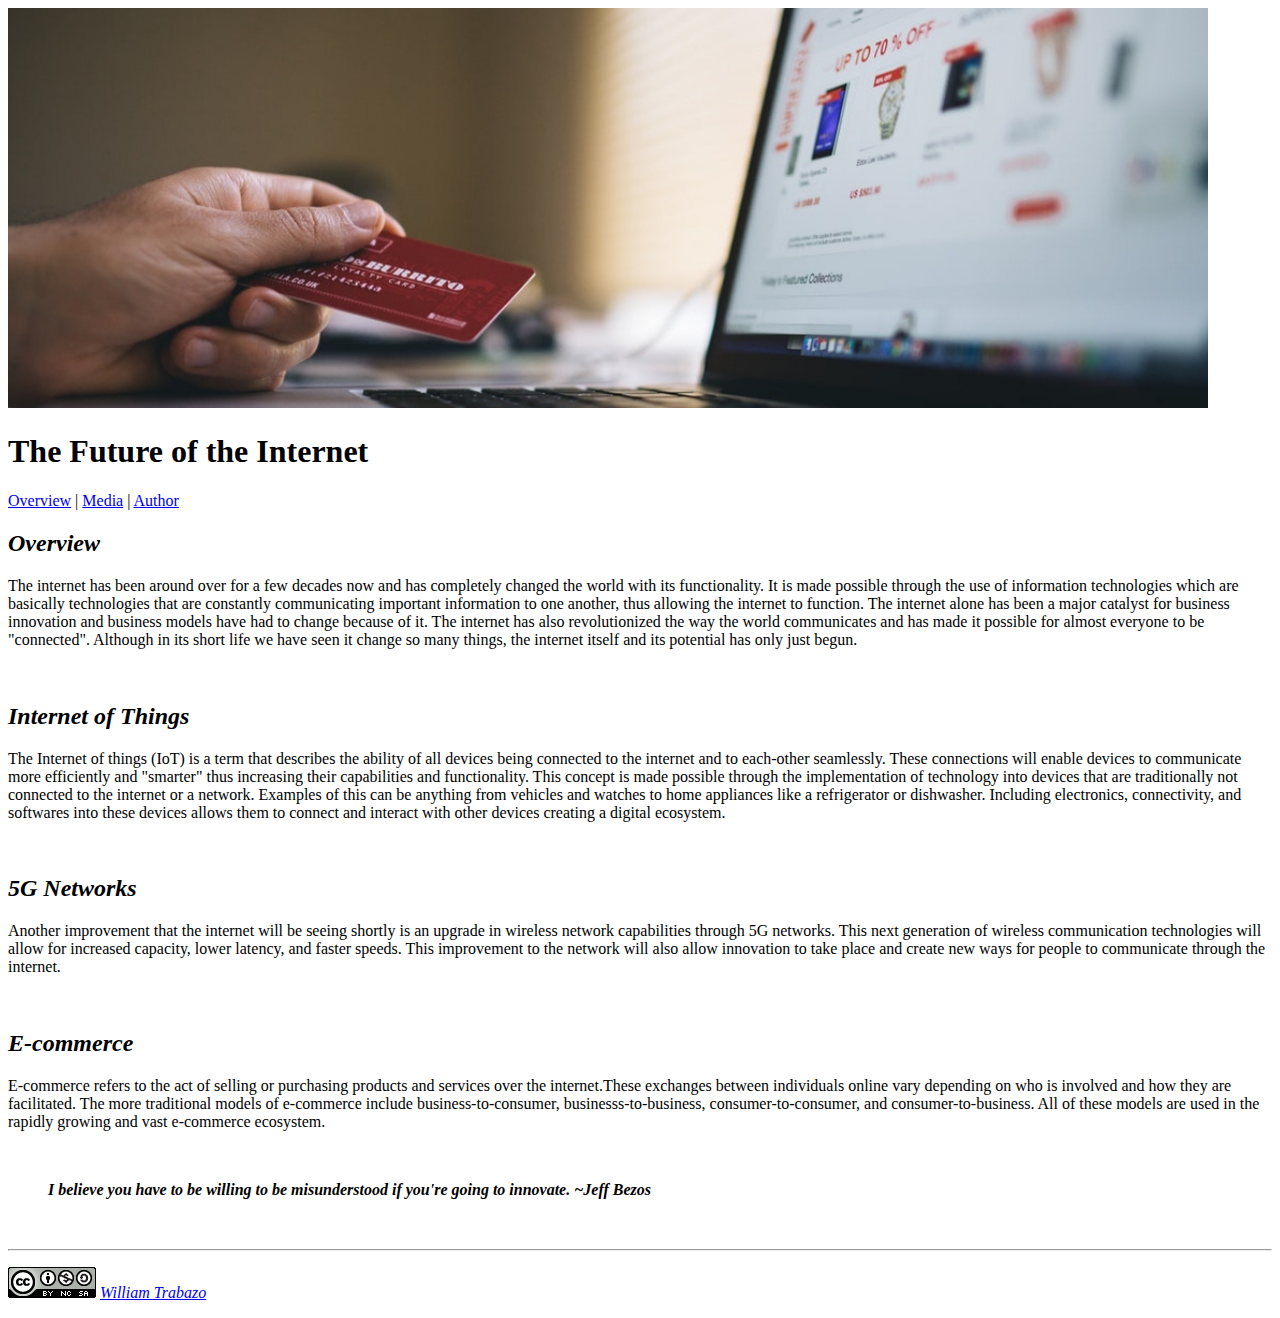
==== lesson5_assignment/index.html @ 38d6c15c "lesson 5 first commit" ====
<!DOCTYPE html>

<!-- This content was created by William Trabazo on March 3rd, 2019 -->

<html>
    
    <head>
        
        <title> The Future of the Internet </title>
        <meta charset="UTF-8">
        <meta name="description" content="The Future of the Internet">
        <meta name="keywords" content="Future, Internet">
        <meta name="author" content=" William Trabazo">
        
    </head>
    
    <body>
        
        <img src="images/header_pic.jpg" width="1200" height="400" alt="A consumer making an online purchase.">
        <h1> The Future of the Internet </h1>
        <p><a href="index.html">Overview</a> | <a href="media.html">Media</a> | <a href="author.html">Author</a></p>
        
        <h2><em> Overview </em></h2>
        
        <p> The internet has been around over for a few decades now and has completely changed the world with its functionality. It is made possible through the use of information technologies which are basically technologies that are constantly communicating important information to one another, thus allowing the internet to function. The internet alone has been a major catalyst for business innovation and business models have had to change because of it. The internet has also revolutionized the way the world communicates and has made it possible for almost everyone to be "connected". Although in its short life we have seen it change so many things, the internet itself and its potential has only just begun.  </p>
        <p> &nbsp; </p>
        
        <h2><em> Internet of Things </em></h2>
        
        <p> The Internet of things (IoT) is a term that describes the ability of all devices being connected to the internet and to each-other seamlessly. These connections will enable devices to communicate more efficiently and "smarter" thus increasing their capabilities and functionality. This concept is made possible through the implementation of technology into devices that are traditionally not connected to the internet or a network. Examples of this can be anything from vehicles and watches to home appliances like a refrigerator or dishwasher. Including electronics, connectivity, and softwares into these devices allows them to connect and interact with other devices creating a digital ecosystem. </p>
        
        <p> &nbsp; </p>
        
        <h2><em> 5G Networks </em></h2>
        
        <p> Another improvement that the internet will be seeing shortly is an upgrade in wireless network capabilities through 5G networks. This next generation of wireless communication technologies will allow for increased capacity, lower latency, and faster speeds. This improvement to the network will also allow innovation to take place and create new ways for people to communicate through the internet. </p>
        
        <p> &nbsp;</p>
        
        <h2><em> E-commerce </em></h2>
        
        <p> E-commerce refers to the act of selling or purchasing products and services over the internet.These exchanges between individuals online vary depending on who is involved and how they are facilitated. The more traditional models of e-commerce include business-to-consumer, businesss-to-business, consumer-to-consumer, and consumer-to-business. All of these models are used in the rapidly growing and vast e-commerce ecosystem. </P>
        
        <p> &nbsp; </p>
        
        <blockquote>
            <p><em><strong>I believe you have to be willing to be misunderstood if you're going to innovate. ~Jeff Bezos </strong></em></p>
        </blockquote>
        
        <p>&nbsp;</p>
        
        <hr>
        
        <p><img src="images/creative_commons.png" width="88" height="31" alt="Creative Commons icon"><em> <a href="mailto:wct16c@my.fsu.edu">William Trabazo</a></em></p>
        
    </body>
    
</html>
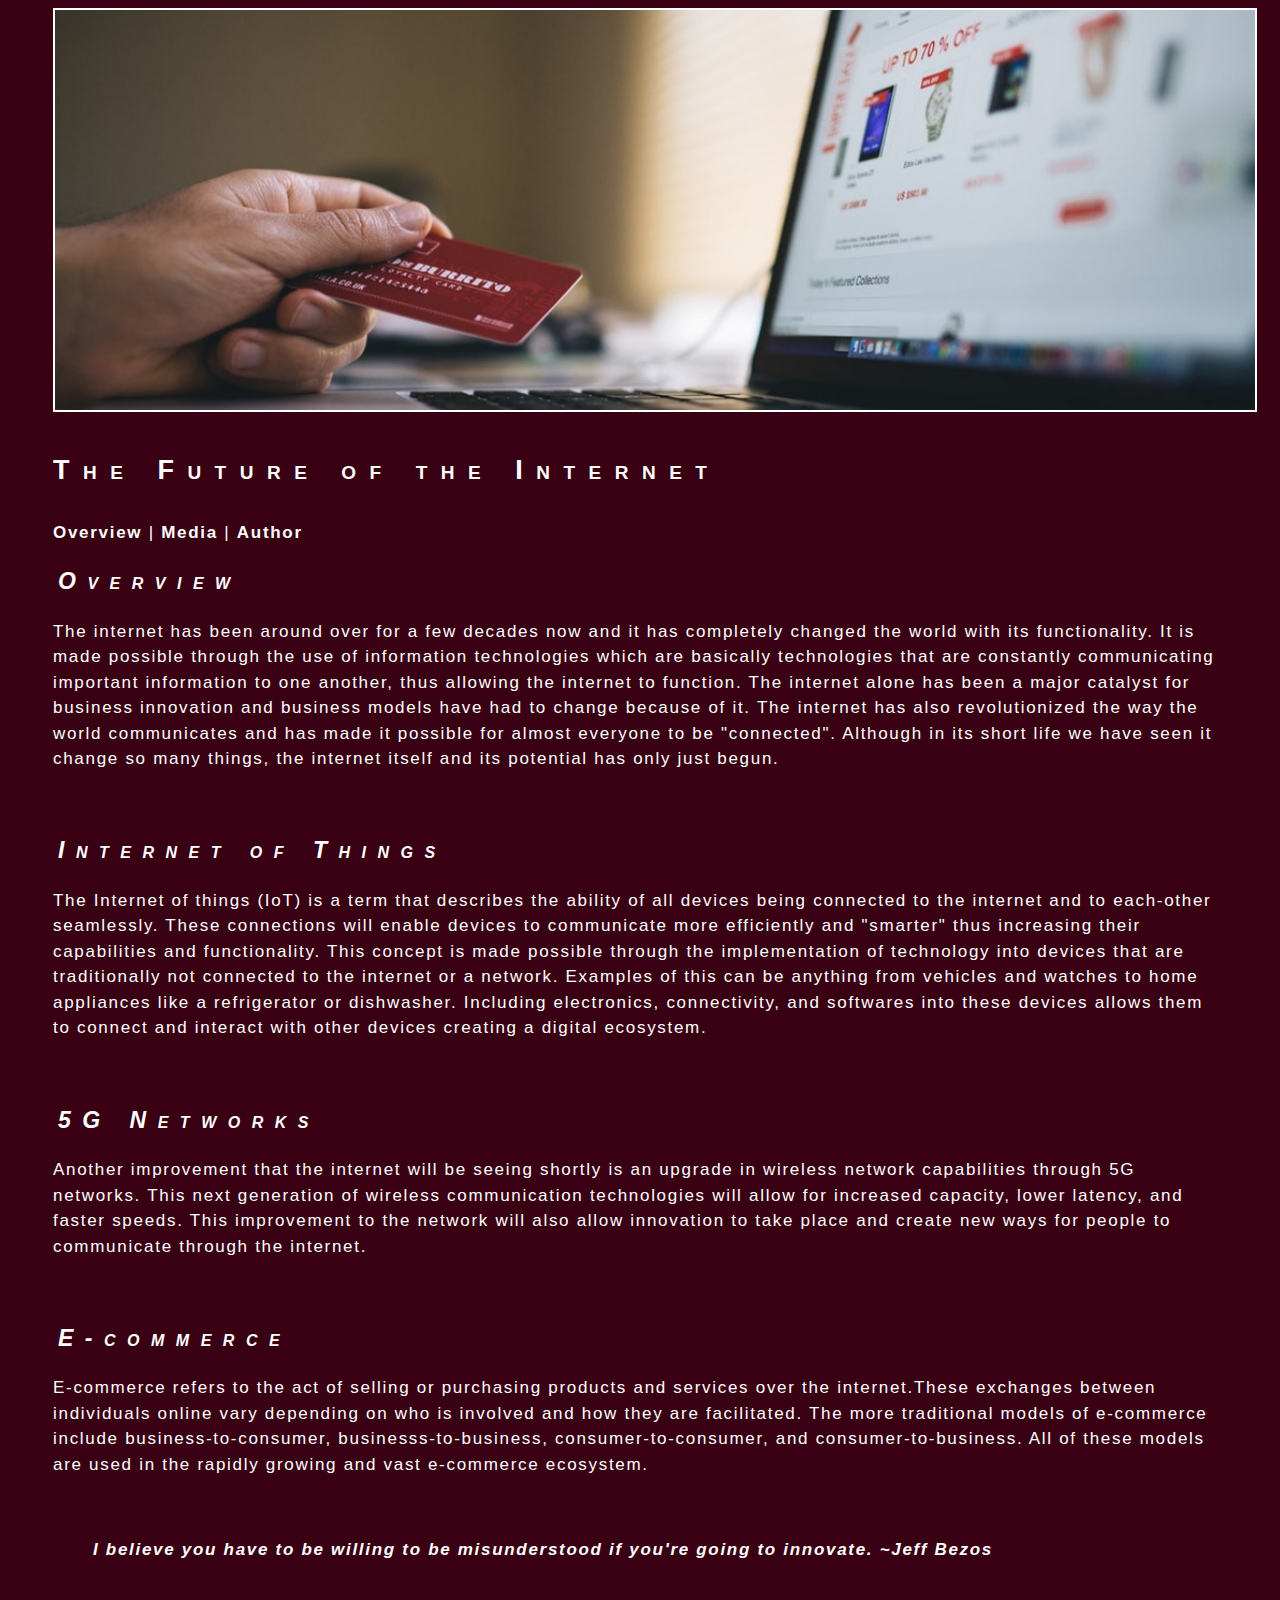
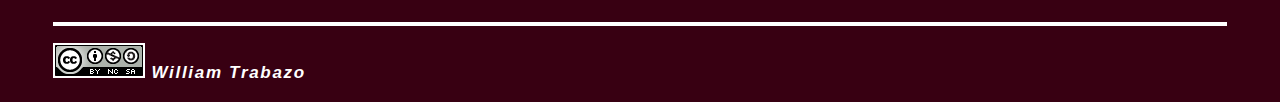
==== commit 80f48a0d: "Lesson 5 final commit" ====
--- a/lesson5_assignment/index.html
+++ b/lesson5_assignment/index.html
@@ -1,13 +1,14 @@
 <!DOCTYPE html>
 
-<!-- This content was created by William Trabazo on March 3rd, 2019 -->
+<!-- This content was created by William Trabazo on March 26th, 2019 -->
 
 <html>
     
     <head>
         
+        <meta charset="UTF-8">
         <title> The Future of the Internet </title>
-        <meta charset="UTF-8">
+        <link href="style.css" rel="stylesheet" type="text/css">
         <meta name="description" content="The Future of the Internet">
         <meta name="keywords" content="Future, Internet">
         <meta name="author" content=" William Trabazo">
@@ -18,11 +19,11 @@
         
         <img src="images/header_pic.jpg" width="1200" height="400" alt="A consumer making an online purchase.">
         <h1> The Future of the Internet </h1>
-        <p><a href="index.html">Overview</a> | <a href="media.html">Media</a> | <a href="author.html">Author</a></p>
+        <p><a href="index.html" target="_blank">Overview</a> | <a href="media.html" target="_blank">Media</a> | <a href="author.html" target="_blank">Author</a></p>
         
         <h2><em> Overview </em></h2>
         
-        <p> The internet has been around over for a few decades now and has completely changed the world with its functionality. It is made possible through the use of information technologies which are basically technologies that are constantly communicating important information to one another, thus allowing the internet to function. The internet alone has been a major catalyst for business innovation and business models have had to change because of it. The internet has also revolutionized the way the world communicates and has made it possible for almost everyone to be "connected". Although in its short life we have seen it change so many things, the internet itself and its potential has only just begun.  </p>
+        <p> The internet has been around over for a few decades now and it has completely changed the world with its functionality. It is made possible through the use of information technologies which are basically technologies that are constantly communicating important information to one another, thus allowing the internet to function. The internet alone has been a major catalyst for business innovation and business models have had to change because of it. The internet has also revolutionized the way the world communicates and has made it possible for almost everyone to be "connected". Although in its short life we have seen it change so many things, the internet itself and its potential has only just begun.  </p>
         <p> &nbsp; </p>
         
         <h2><em> Internet of Things </em></h2>
--- a/lesson5_assignment/style.css
+++ b/lesson5_assignment/style.css
@@ -0,0 +1,98 @@
+@charset "UTF-8";
+
+/* CSS Document created by William Trabazo on March 26th, 2019*/
+
+body {
+	font-family: Arial;
+	font-size: 17px;
+	line-height: 1.5em;
+	color: #FFF;
+	background-color: #380012;
+	padding: 0 45px;
+}
+
+/* basic text styles ----------------------------  */
+p, li, td {
+	letter-spacing: 0.1em;
+	color: #FFF;
+}
+h1 {
+	font-size: 27px;
+	padding: 5px 0;
+	font-variant: small-caps;
+	letter-spacing: .5em;
+	line-height: 2em;
+}
+h2 {
+	font-size: 23px;
+	padding: 5px;
+	font-variant: small-caps;
+	letter-spacing: 0.5em;
+	background-color: #380012;
+}
+h3 {
+	font-size: 17px;
+	letter-spacing: 0.5em;
+	border-bottom-width: 1px;
+	border-bottom-style: inset;
+	border-bottom-color: #FFF;
+	padding: 5px 0;
+	font-variant: small-caps;
+	font-style: italic;
+}
+
+/* link styles ---------------------------- */
+a:link {
+	font-weight: bold;
+	color: #FFF;
+	text-decoration: none;
+}
+a:visited {
+	font-weight: bold;
+	color: #FFF;
+	text-decoration: none;
+}
+a:hover {
+	color: #000;
+}
+
+/* list styles ----------------------------- */
+ul li {
+	list-style-image: url(images/star.png);
+	margin-left: 12px;
+}
+ol {
+	margin-left: 14px;
+}
+
+/* table styles -------------------------------------- */
+table {
+	border: solid #FFF 2px;
+}
+td {
+	padding: 6px;
+	border: solid #FFF 2px;
+}
+th {
+	font-weight: bold;
+	background-color: #FFF;
+	text-align: center;
+	padding: 6px;
+	border: solid #FFF 2px;
+}
+
+/* border styles ------------------------------------ */
+hr {
+	border: solid #FFF 2px;
+}
+
+img {
+	border: solid #FFF 2px;
+
+}
+
+iframe {
+	border: solid #FFF 2px;
+	padding: 9px;
+	margin: 9px;
+}
